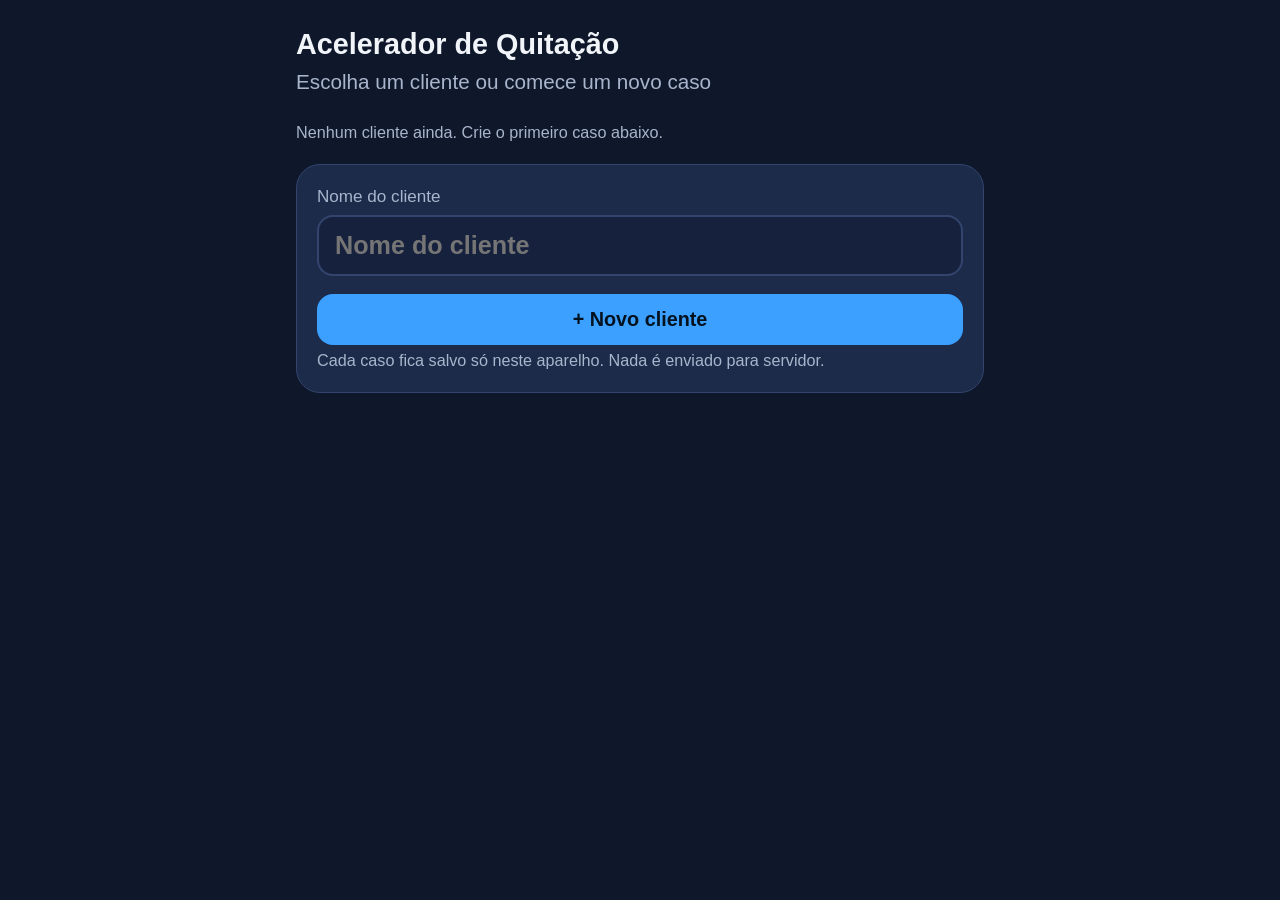
==== cronograma.html @ f445b401 "Adiciona o controle mês a mês do cliente O resultado do acelerador deixa de ser só uma tela de argum" ====
<!doctype html>
<html lang="pt-BR">
<head>
<meta charset="utf-8" />
<meta name="viewport" content="width=device-width, initial-scale=1, viewport-fit=cover" />
<title>Meu controle de pagamentos</title>
<link rel="manifest" href="manifest.webmanifest" />
<link rel="icon" href="assets/icons/icon-192.png" />
<meta name="theme-color" content="#0f172a" />
<link rel="stylesheet" href="assets/css/style.css" />
</head>
<body>
<main>
  <h1 id="nome-cliente">Meu controle</h1>
  <h2 id="subtitulo">Mês a mês do seu imóvel</h2>

  <!-- Quando falta configurar as datas -->
  <div id="aviso-configurar" class="section" style="display:none">
    <h3>Falta definir as datas</h3>
    <p class="hint" style="margin-bottom:16px">
      Para montar o cronograma, o app precisa saber em que mês começam os pagamentos
      e em que mês as chaves são entregues. Preencha no Passo 2.
    </p>
    <a class="btn btn-primary" id="link-configurar" href="#" style="display:block;text-align:center;text-decoration:none">
      Definir datas no Passo 2
    </a>
  </div>

  <div id="conteudo" style="display:none">
    <!-- Painel de situação -->
    <div class="result-card" id="cardProximo">
      <div class="label" id="labelProximo">Próximo vencimento</div>
      <div class="value" id="valorProximo">—</div>
      <p class="hint" id="hintProximo"></p>
    </div>

    <div class="section">
      <h3>Onde você está</h3>
      <div class="summary-line">
        <span>Já pago (registrado)</span>
        <span id="linhaPago">R$ 0</span>
      </div>
      <div class="summary-line">
        <span>Previsto até hoje</span>
        <span id="linhaPrevisto">R$ 0</span>
      </div>
      <div class="summary-line" id="linhaAtrasoWrap">
        <span>Em atraso</span>
        <span id="linhaAtraso">R$ 0</span>
      </div>
      <div class="summary-line">
        <span>Aportes que você já fez</span>
        <span id="linhaAportes">R$ 0</span>
      </div>
      <div class="summary-line">
        <span>Saldo devedor hoje</span>
        <span id="linhaSaldo">—</span>
      </div>
    </div>

    <div class="result-card highlight-good">
      <div class="label">Sua quitação está prevista para</div>
      <div class="value" id="valorQuitacao">—</div>
      <p class="hint" id="hintQuitacao"></p>
    </div>

    <div class="section">
      <div class="summary-line">
        <span>Tempo que você já economizou</span>
        <span class="total" id="linhaTempoEconomizado">—</span>
      </div>
      <div class="summary-line">
        <span>Juros que deixa de pagar</span>
        <span class="total" id="linhaEconomiaJuros">R$ 0</span>
      </div>
      <p class="hint">Comparado a pagar só a prestação mínima até o fim do prazo.</p>
    </div>

    <!-- Navegação por ano -->
    <div class="section">
      <div class="year-nav">
        <button type="button" class="btn btn-secondary" id="btn-ano-anterior">◀</button>
        <div class="year-label" id="rotuloAno">—</div>
        <button type="button" class="btn btn-secondary" id="btn-ano-proximo">▶</button>
      </div>
      <button type="button" class="btn btn-ghost" id="btn-ir-hoje" style="width:100%">Ir para o mês atual</button>
    </div>

    <div id="lista-meses"></div>
  </div>
</main>

<nav class="stepper" style="display:none"></nav>

<script type="module" src="js/screens/cronograma.js"></script>
<script>
if ("serviceWorker" in navigator) {
  window.addEventListener("load", () => navigator.serviceWorker.register("sw.js"));
}
</script>
</body>
</html>
---- assets/css/style.css ----
/* Acelerador de Quitação — design system
   Leitura à distância na mesa de negociação: tipografia grande, alto contraste,
   inputs largos com teclado numérico automático. */

:root {
  --bg: #0f172a;
  --bg-soft: #16213e;
  --surface: #1c2b4a;
  --surface-2: #24365c;
  --border: #33456e;
  --text: #f1f5f9;
  --text-dim: #a8b5cc;
  --accent: #3ba0ff;
  --good: #2fd680;
  --good-bg: #10331f;
  --warn: #ffb648;
  --warn-bg: #3a2a0a;
  --danger: #ff6b6b;
  --radius: 16px;
  --radius-lg: 24px;
  --gap: 20px;
}

* { box-sizing: border-box; }

html, body {
  margin: 0;
  padding: 0;
  background: var(--bg);
  color: var(--text);
  font-family: -apple-system, BlinkMacSystemFont, "Segoe UI", Roboto, Helvetica, Arial, sans-serif;
  font-size: 18px;
  line-height: 1.4;
  -webkit-tap-highlight-color: transparent;
}

body {
  padding-bottom: 96px; /* espaço pro stepper fixo */
}

main {
  max-width: 720px;
  margin: 0 auto;
  padding: 20px 16px 40px;
}

h1 {
  font-size: 1.6rem;
  margin: 4px 0 4px;
}

h2 {
  font-size: 1.15rem;
  color: var(--text-dim);
  margin: 0 0 20px;
  font-weight: 500;
}

h3 {
  font-size: 1.05rem;
  margin: 0 0 12px;
}

p.hint {
  color: var(--text-dim);
  font-size: 0.9rem;
  margin: 4px 0 0;
}

.section {
  background: var(--surface);
  border: 1px solid var(--border);
  border-radius: var(--radius-lg);
  padding: 20px;
  margin-bottom: var(--gap);
}

.field {
  margin-bottom: 18px;
}

.field label {
  display: block;
  font-size: 0.95rem;
  color: var(--text-dim);
  margin-bottom: 6px;
}

.field input,
.field select {
  width: 100%;
  font-size: 1.4rem;
  font-weight: 600;
  padding: 14px 16px;
  border-radius: var(--radius);
  border: 2px solid var(--border);
  background: var(--bg-soft);
  color: var(--text);
  appearance: none;
  -webkit-appearance: none;
}

.field input:focus,
.field select:focus {
  outline: none;
  border-color: var(--accent);
}

.field-row {
  display: flex;
  gap: 12px;
}
.field-row > .field {
  flex: 1;
  min-width: 0;
}

.toggle-group {
  display: flex;
  gap: 10px;
}
.toggle-group button {
  flex: 1;
  font-size: 1.05rem;
  font-weight: 600;
  padding: 14px;
  border-radius: var(--radius);
  border: 2px solid var(--border);
  background: var(--bg-soft);
  color: var(--text-dim);
}
.toggle-group button.active {
  border-color: var(--accent);
  color: var(--text);
  background: rgba(59, 160, 255, 0.15);
}

.list-rows {
  display: flex;
  flex-direction: column;
  gap: 10px;
  margin-bottom: 12px;
}
.list-row {
  display: flex;
  gap: 8px;
  align-items: center;
  background: var(--bg-soft);
  border: 1px solid var(--border);
  border-radius: var(--radius);
  padding: 8px 10px;
}
.list-row input,
.list-row select {
  flex: 1;
  min-width: 0;
  font-size: 1.1rem;
  font-weight: 600;
  padding: 10px 12px;
  border-radius: 12px;
  border: 2px solid var(--border);
  background: var(--surface);
  color: var(--text);
  appearance: none;
  -webkit-appearance: none;
}
.list-row input:focus,
.list-row select:focus {
  outline: none;
  border-color: var(--accent);
}
.list-row .remove-btn {
  flex: 0 0 auto;
  background: none;
  border: none;
  color: var(--danger);
  font-size: 1.4rem;
  line-height: 1;
  padding: 4px 8px;
}

button.btn {
  font-size: 1.1rem;
  font-weight: 600;
  padding: 14px 20px;
  border-radius: var(--radius);
  border: none;
  cursor: pointer;
}
button.btn-primary {
  background: var(--accent);
  color: #04121f;
  width: 100%;
}
button.btn-secondary {
  background: transparent;
  border: 2px solid var(--border);
  color: var(--text);
}
button.btn-ghost {
  background: transparent;
  border: none;
  color: var(--accent);
}

.warning-badge {
  display: flex;
  gap: 10px;
  align-items: flex-start;
  background: var(--warn-bg);
  border: 1px solid var(--warn);
  color: var(--warn);
  border-radius: var(--radius);
  padding: 12px 14px;
  font-size: 0.92rem;
  margin: 10px 0 18px;
}
.warning-badge .icon { font-size: 1.2rem; }
.warning-badge.erro {
  background: #3a1113;
  border-color: var(--danger);
  color: #ffb3b3;
}

/* Cards de destaque dos resultados */
.result-card {
  border-radius: var(--radius-lg);
  padding: 24px;
  margin-bottom: var(--gap);
  border: 1px solid var(--border);
  background: var(--surface);
}
.result-card .label {
  font-size: 1rem;
  color: var(--text-dim);
  margin-bottom: 8px;
}
.result-card .value {
  font-size: 2.6rem;
  font-weight: 800;
  line-height: 1;
}
.result-card.highlight-good {
  background: var(--good-bg);
  border-color: var(--good);
}
.result-card.highlight-good .value { color: var(--good); }

.summary-line {
  display: flex;
  justify-content: space-between;
  padding: 10px 0;
  border-bottom: 1px solid var(--border);
  font-size: 1.05rem;
}
.summary-line:last-child { border-bottom: none; }
.summary-line .total {
  font-weight: 700;
  font-size: 1.2rem;
}

.chart-box {
  background: var(--surface);
  border: 1px solid var(--border);
  border-radius: var(--radius-lg);
  padding: 16px;
  margin-bottom: var(--gap);
}
.chart-box canvas { width: 100% !important; }
.chart-legend {
  display: flex;
  gap: 18px;
  font-size: 0.9rem;
  margin-top: 10px;
}
.chart-legend span::before {
  content: "";
  display: inline-block;
  width: 12px;
  height: 12px;
  border-radius: 3px;
  margin-right: 6px;
  vertical-align: middle;
}
.chart-legend .cru::before { background: #ff8a8a; }
.chart-legend .estrategico::before { background: var(--good); }

/* Stepper de navegação entre os passos */
.stepper {
  position: fixed;
  bottom: 0;
  left: 0;
  right: 0;
  display: flex;
  background: var(--bg-soft);
  border-top: 1px solid var(--border);
  padding: 10px 12px calc(10px + env(safe-area-inset-bottom));
  gap: 8px;
  z-index: 20;
}
.stepper a {
  flex: 1;
  text-align: center;
  text-decoration: none;
  color: var(--text-dim);
  font-size: 0.95rem;
  font-weight: 600;
  padding: 10px 6px;
  border-radius: var(--radius);
}
.stepper a.current {
  color: var(--bg);
  background: var(--accent);
}

/* Lista de clientes — tela inicial */
.client-list {
  display: flex;
  flex-direction: column;
  gap: 10px;
  margin-bottom: 20px;
}
.client-item {
  display: flex;
  justify-content: space-between;
  align-items: center;
  background: var(--surface-2);
  border: 1px solid var(--border);
  border-radius: var(--radius);
  padding: 14px 16px;
  cursor: pointer;
}
.client-item .name { font-weight: 700; font-size: 1.05rem; }
.client-item .date { color: var(--text-dim); font-size: 0.85rem; }

@media (min-width: 640px) {
  .field-row { gap: 16px; }
}

/* ---- Controle mês a mês (cronograma) ---- */

.year-nav {
  display: flex;
  align-items: center;
  gap: 12px;
  margin-bottom: 12px;
}
.year-nav button { flex: 0 0 auto; padding: 12px 18px; }
.year-label {
  flex: 1;
  text-align: center;
  font-size: 1.4rem;
  font-weight: 800;
}

.mes-card {
  background: var(--surface);
  border: 1px solid var(--border);
  border-left: 5px solid var(--border);
  border-radius: var(--radius);
  padding: 14px 16px;
  margin-bottom: 12px;
}
.mes-card.pago { border-left-color: var(--good); }
.mes-card.atrasado { border-left-color: var(--danger); }
.mes-card.atual {
  border-color: var(--accent);
  border-left-color: var(--accent);
  background: var(--surface-2);
}

.mes-topo {
  display: flex;
  justify-content: space-between;
  align-items: flex-start;
  gap: 12px;
}
.mes-data {
  font-size: 1.15rem;
  font-weight: 800;
  text-transform: capitalize;
}
.mes-desc {
  font-size: 0.88rem;
  color: var(--text-dim);
  margin-top: 2px;
}
.mes-valor {
  font-size: 1.3rem;
  font-weight: 800;
  white-space: nowrap;
}

.mes-detalhe {
  display: flex;
  justify-content: space-between;
  font-size: 0.88rem;
  color: var(--text-dim);
  padding: 4px 0 0;
}

.mes-acoes { margin-top: 12px; }
.btn-pago {
  width: 100%;
  font-size: 1.05rem;
  font-weight: 700;
  padding: 12px;
  border-radius: 12px;
  border: 2px solid var(--border);
  background: var(--bg-soft);
  color: var(--text-dim);
  cursor: pointer;
}
.btn-pago.ativo {
  background: var(--good-bg);
  border-color: var(--good);
  color: var(--good);
}

.mes-campo { margin-top: 12px; }
.mes-campo label {
  display: block;
  font-size: 0.85rem;
  color: var(--text-dim);
  margin-bottom: 5px;
}
.mes-campo input {
  width: 100%;
  font-size: 1.1rem;
  font-weight: 600;
  padding: 10px 12px;
  border-radius: 12px;
  border: 2px solid var(--border);
  background: var(--bg-soft);
  color: var(--text);
}
.mes-campo input:focus { outline: none; border-color: var(--accent); }

.mes-saldo {
  margin-top: 12px;
  padding-top: 10px;
  border-top: 1px solid var(--border);
  font-size: 0.85rem;
  color: var(--text-dim);
}

.result-card.highlight-atencao {
  background: var(--warn-bg);
  border-color: var(--warn);
}
.result-card.highlight-atencao .value { color: var(--warn); }

/* O stepper agora tem 5 passos: reduz para caber em tela estreita */
.stepper a { font-size: 0.82rem; padding: 10px 2px; }
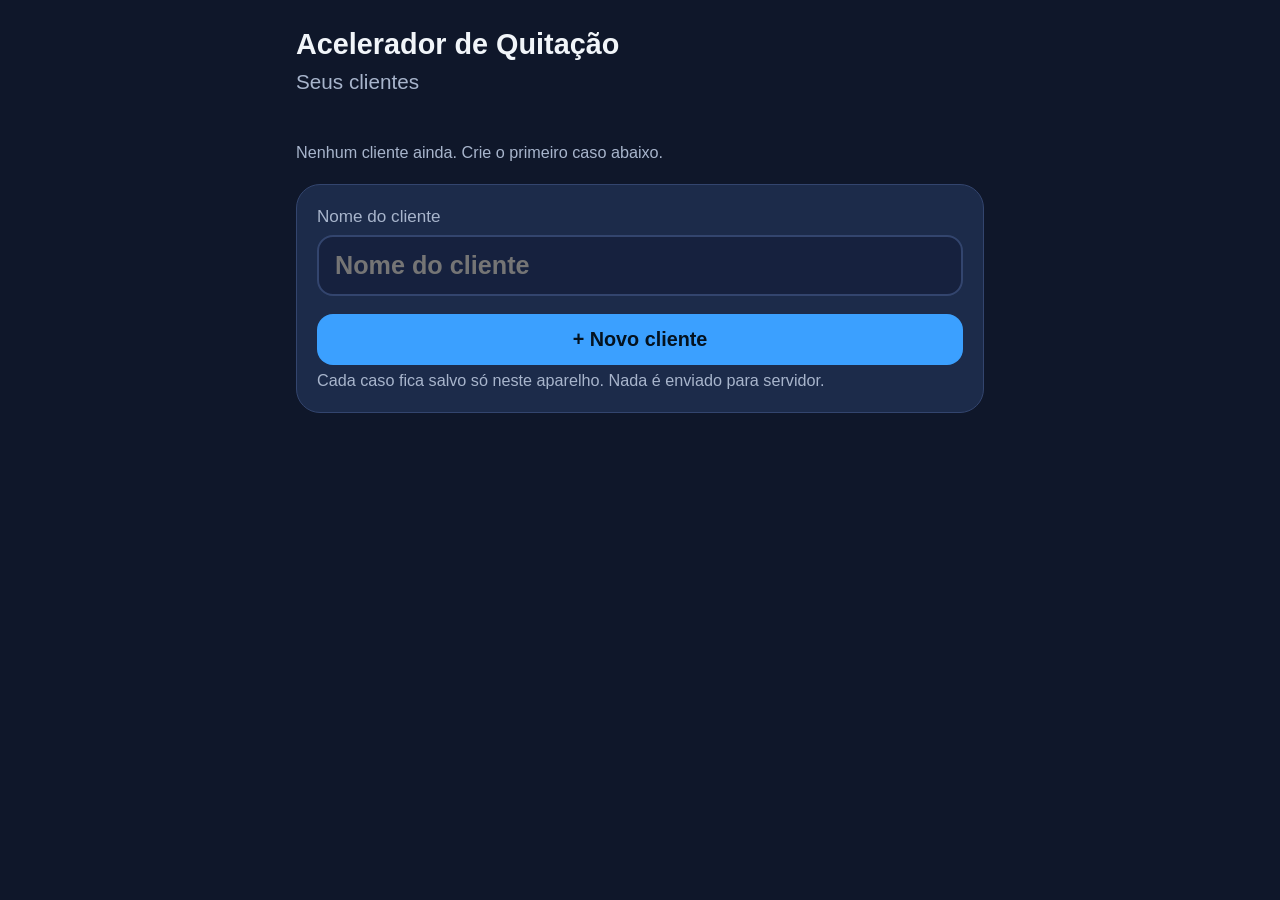
==== commit 5f283816: "Adiciona patrimônio, extrato ano a ano e hub do corretor PATRIMÔNIO  O cliente passa a ver o outro l" ====
--- a/cronograma.html
+++ b/cronograma.html
@@ -12,7 +12,7 @@
 <body>
 <main>
   <h1 id="nome-cliente">Meu controle</h1>
-  <h2 id="subtitulo">Mês a mês do seu imóvel</h2>
+  <h2 id="subtitulo">Seu imóvel, mês a mês</h2>
 
   <!-- Quando falta configurar as datas -->
   <div id="aviso-configurar" class="section" style="display:none">
@@ -27,71 +27,362 @@
   </div>
 
   <div id="conteudo" style="display:none">
-    <!-- Painel de situação -->
-    <div class="result-card" id="cardProximo">
-      <div class="label" id="labelProximo">Próximo vencimento</div>
-      <div class="value" id="valorProximo">—</div>
-      <p class="hint" id="hintProximo"></p>
+
+    <div class="tabs" role="tablist">
+      <button type="button" class="tab ativa" data-aba="painel">Painel</button>
+      <button type="button" class="tab" data-aba="simular">Simular</button>
+      <button type="button" class="tab" data-aba="evolucao">Evolução</button>
+      <button type="button" class="tab" data-aba="meses">Meses</button>
+      <button type="button" class="tab" data-aba="planilha">Planilha</button>
     </div>
 
-    <div class="section">
-      <h3>Onde você está</h3>
-      <div class="summary-line">
-        <span>Já pago (registrado)</span>
-        <span id="linhaPago">R$ 0</span>
-      </div>
-      <div class="summary-line">
-        <span>Previsto até hoje</span>
-        <span id="linhaPrevisto">R$ 0</span>
-      </div>
-      <div class="summary-line" id="linhaAtrasoWrap">
-        <span>Em atraso</span>
-        <span id="linhaAtraso">R$ 0</span>
-      </div>
-      <div class="summary-line">
-        <span>Aportes que você já fez</span>
-        <span id="linhaAportes">R$ 0</span>
-      </div>
-      <div class="summary-line">
-        <span>Saldo devedor hoje</span>
-        <span id="linhaSaldo">—</span>
-      </div>
-    </div>
-
-    <div class="result-card highlight-good">
-      <div class="label">Sua quitação está prevista para</div>
-      <div class="value" id="valorQuitacao">—</div>
-      <p class="hint" id="hintQuitacao"></p>
-    </div>
-
-    <div class="section">
-      <div class="summary-line">
-        <span>Tempo que você já economizou</span>
-        <span class="total" id="linhaTempoEconomizado">—</span>
-      </div>
-      <div class="summary-line">
-        <span>Juros que deixa de pagar</span>
-        <span class="total" id="linhaEconomiaJuros">R$ 0</span>
-      </div>
-      <p class="hint">Comparado a pagar só a prestação mínima até o fim do prazo.</p>
-    </div>
-
-    <!-- Navegação por ano -->
-    <div class="section">
-      <div class="year-nav">
-        <button type="button" class="btn btn-secondary" id="btn-ano-anterior">◀</button>
-        <div class="year-label" id="rotuloAno">—</div>
-        <button type="button" class="btn btn-secondary" id="btn-ano-proximo">▶</button>
-      </div>
-      <button type="button" class="btn btn-ghost" id="btn-ir-hoje" style="width:100%">Ir para o mês atual</button>
-    </div>
-
-    <div id="lista-meses"></div>
+    <!-- ============ ABA PAINEL ============ -->
+    <section class="painel-aba" data-painel="painel">
+
+      <!-- Saúde do contrato: status com ícone e texto, nunca cor sozinha -->
+      <div class="saude-card" id="saudeCard">
+        <div class="saude-topo">
+          <span class="saude-icone" id="saudeIcone">•</span>
+          <div>
+            <div class="saude-titulo" id="saudeTitulo">Saúde do contrato</div>
+            <div class="saude-msg" id="saudeMsg">—</div>
+          </div>
+        </div>
+        <div class="indicadores" id="indicadores"></div>
+      </div>
+
+      <!-- Número-herói: o que o cliente mais quer saber -->
+      <div class="hero">
+        <div class="hero-label">Sua quitação está prevista para</div>
+        <div class="hero-valor" id="heroQuitacao">—</div>
+        <div class="hero-detalhe" id="heroDetalhe"></div>
+      </div>
+
+      <!-- KPI row -->
+      <div class="kpi-row" id="kpiRow"></div>
+
+      <!-- Patrimônio: só aparece quando há valor de mercado informado -->
+      <div id="blocoPatrimonio" style="display:none">
+        <div class="patrimonio-card">
+          <div class="patrimonio-label">Seu patrimônio hoje</div>
+          <div class="patrimonio-valor" id="patrimonioLiquido">—</div>
+          <p class="hint" id="patrimonioDetalhe"></p>
+        </div>
+
+        <div class="chart-box">
+          <h3>Quanto do imóvel já é seu</h3>
+          <div class="rosca-wrap">
+            <canvas id="roscaPatrimonio"></canvas>
+          </div>
+          <ul class="legenda-rosca" id="legendaPatrimonio"></ul>
+          <p class="hint" id="hintPatrimonio"></p>
+        </div>
+      </div>
+
+      <!-- Medidor: uma razão contra um limite não é gráfico de pizza -->
+      <div class="section">
+        <h3>Quanto da dívida você já quitou</h3>
+        <div class="barra-progresso">
+          <div class="barra-preenchida" id="barraQuitado"></div>
+        </div>
+        <div class="barra-legenda">
+          <span id="barraTextoEsq">—</span>
+          <span id="barraTextoDir">—</span>
+        </div>
+      </div>
+
+      <!-- Roscas -->
+      <div class="chart-box">
+        <h3>De onde vem o valor do seu imóvel</h3>
+        <div class="rosca-wrap">
+          <canvas id="roscaImovel"></canvas>
+        </div>
+        <ul class="legenda-rosca" id="legendaImovel"></ul>
+      </div>
+
+      <div class="chart-box">
+        <h3>Para onde vai cada real que você paga</h3>
+        <div class="rosca-wrap">
+          <canvas id="roscaDesembolso"></canvas>
+        </div>
+        <ul class="legenda-rosca" id="legendaDesembolso"></ul>
+        <p class="hint" id="hintDesembolso"></p>
+      </div>
+    </section>
+
+
+    <!-- ============ ABA SIMULAR ============ -->
+    <section class="painel-aba" data-painel="simular" hidden>
+      <div class="section">
+        <h3>E se eu adiantar um valor?</h3>
+        <p class="hint" style="margin-bottom:16px">
+          Escolha um valor e veja o que acontece com a sua dívida. É a mesma conta que o
+          aplicativo da Caixa faz na opção <em>Reduzir saldo ou quitar</em>.
+        </p>
+
+        <div class="field">
+          <label for="simValor">Quanto você quer adiantar (R$)</label>
+          <input id="simValor" type="text" inputmode="decimal" placeholder="0,00" />
+        </div>
+        <div class="atalhos" id="atalhosAporte"></div>
+
+        <div class="summary-line">
+          <span>Saldo devedor hoje</span>
+          <span id="simSaldoHoje">—</span>
+        </div>
+        <div class="summary-line">
+          <span>Prestações que faltam</span>
+          <span id="simPrazoHoje">—</span>
+        </div>
+      </div>
+
+      <div id="simResultado" style="display:none">
+        <div class="section">
+          <h3>Quanto do seu pagamento abate a dívida</h3>
+          <div class="summary-line">
+            <span>Você paga</span>
+            <span id="simBruto">—</span>
+          </div>
+          <div class="summary-line">
+            <span>Juros corridos desde o vencimento</span>
+            <span id="simJurosDiarios">—</span>
+          </div>
+          <div class="summary-line">
+            <span class="total">Abate de verdade da dívida</span>
+            <span class="total" id="simAmortEfetiva">—</span>
+          </div>
+          <div class="field" style="margin-top:16px">
+            <label for="simDias">Dias desde o último vencimento</label>
+            <input id="simDias" type="text" inputmode="numeric" placeholder="0" />
+          </div>
+          <p class="hint">
+            Pagando no dia do vencimento, o valor inteiro abate a dívida. Quanto mais dias
+            passam, mais uma parte vira juros do período.
+          </p>
+        </div>
+
+        <h3 style="margin:26px 0 12px">Os dois caminhos que o banco oferece</h3>
+
+        <div class="opcao-card recomendada" id="cardPrazo">
+          <div class="opcao-topo">
+            <span class="opcao-selo">Economiza mais</span>
+            <div class="opcao-titulo">Reduzir o PRAZO</div>
+          </div>
+          <p class="opcao-desc">Você continua pagando a mesma prestação, mas por menos tempo.</p>
+          <div class="summary-line">
+            <span>Novo prazo</span>
+            <span class="total" id="prazoNovoPrazo">—</span>
+          </div>
+          <div class="summary-line">
+            <span>Prestação</span>
+            <span id="prazoPrestacao">—</span>
+          </div>
+          <div class="opcao-destaque">
+            <div class="opcao-destaque-label">Juros que você deixa de pagar</div>
+            <div class="opcao-destaque-valor" id="prazoEconomia">—</div>
+          </div>
+        </div>
+
+        <div class="opcao-card" id="cardPrestacao">
+          <div class="opcao-topo">
+            <div class="opcao-titulo">Reduzir a PRESTAÇÃO</div>
+          </div>
+          <p class="opcao-desc">Você paga menos por mês, mas continua pagando pelo mesmo tempo.</p>
+          <div class="summary-line">
+            <span>Prazo</span>
+            <span id="prestacaoNovoPrazo">—</span>
+          </div>
+          <div class="summary-line">
+            <span>Nova prestação</span>
+            <span class="total" id="prestacaoNova">—</span>
+          </div>
+          <div class="opcao-destaque">
+            <div class="opcao-destaque-label">Juros que você deixa de pagar</div>
+            <div class="opcao-destaque-valor" id="prestacaoEconomia">—</div>
+          </div>
+        </div>
+
+        <div class="chart-box">
+          <h3>Comparando os dois caminhos</h3>
+          <div class="rosca-wrap" style="max-width:300px">
+            <canvas id="graficoComparaModos"></canvas>
+          </div>
+          <p class="hint" id="hintCompara"></p>
+        </div>
+
+        <div class="section">
+          <button type="button" class="btn btn-primary" id="btn-registrar-aporte">
+            Registrar este aporte no meu controle
+          </button>
+          <p class="hint" id="hintRegistrar"></p>
+        </div>
+      </div>
+    </section>
+
+    <!-- ============ ABA EVOLUÇÃO ============ -->
+    <section class="painel-aba" data-painel="evolucao" hidden>
+      <div class="chart-box">
+        <h3>Sua dívida caindo ao longo do tempo</h3>
+        <canvas id="graficoSaldo" height="230"></canvas>
+        <div class="chart-legend">
+          <span class="cru">Só a prestação mínima</span>
+          <span class="estrategico">No seu ritmo</span>
+        </div>
+        <p class="hint" id="hintGraficoSaldo"></p>
+      </div>
+
+      <div class="chart-box">
+        <h3>Para onde vai cada prestação</h3>
+        <canvas id="graficoComposicao" height="230"></canvas>
+        <div class="chart-legend">
+          <span class="cru">Juros (custo do dinheiro)</span>
+          <span class="estrategico">Amortização (abate a dívida)</span>
+        </div>
+        <p class="hint" id="hintGraficoComposicao"></p>
+      </div>
+
+      <div class="chart-box">
+        <h3>Ano a ano: quanto abateu a dívida e quanto foi juros</h3>
+        <canvas id="graficoAnos" height="230"></canvas>
+        <div class="chart-legend">
+          <span class="cru">Juros</span>
+          <span class="estrategico">Abateu a dívida</span>
+        </div>
+        <p class="hint" id="hintAnos"></p>
+      </div>
+
+      <div class="section">
+        <h3>Extrato ano a ano</h3>
+        <p class="hint" style="margin-bottom:12px">
+          Mesmo formato do extrato de imposto de renda que a Caixa emite. Aqui é
+          <strong>projeção</strong> com a prestação constante — o extrato oficial traz o que
+          foi efetivamente pago, com correção e eventuais diferenças.
+        </p>
+        <div class="tabela-wrap" style="max-height:52vh">
+          <table class="planilha anos" id="tabelaAnos">
+            <thead>
+              <tr>
+                <th>Ano</th>
+                <th>Abateu a dívida</th>
+                <th>Juros</th>
+                <th>Seguros</th>
+                <th>Aportes</th>
+                <th>Juros/Abate</th>
+                <th>Saldo no fim</th>
+              </tr>
+            </thead>
+            <tbody></tbody>
+          </table>
+        </div>
+      </div>
+
+      <div class="section">
+        <h3>Onde você está</h3>
+        <div class="summary-line">
+          <span>Já pago (registrado)</span>
+          <span id="linhaPago">R$ 0</span>
+        </div>
+        <div class="summary-line">
+          <span>Previsto até hoje</span>
+          <span id="linhaPrevisto">R$ 0</span>
+        </div>
+        <div class="summary-line" id="linhaAtrasoWrap">
+          <span>Em atraso</span>
+          <span id="linhaAtraso">R$ 0</span>
+        </div>
+        <div class="summary-line">
+          <span>Aportes que você já fez</span>
+          <span id="linhaAportes">R$ 0</span>
+        </div>
+        <div class="summary-line">
+          <span>Saldo devedor hoje</span>
+          <span id="linhaSaldo">—</span>
+        </div>
+        <div class="summary-line">
+          <span class="total">Juros que deixa de pagar</span>
+          <span class="total" id="linhaEconomiaJuros">R$ 0</span>
+        </div>
+      </div>
+    </section>
+
+    <!-- ============ ABA MESES ============ -->
+    <section class="painel-aba" data-painel="meses" hidden>
+      <div class="result-card" id="cardProximo">
+        <div class="label" id="labelProximo">Próximo vencimento</div>
+        <div class="value" id="valorProximo">—</div>
+        <p class="hint" id="hintProximo"></p>
+      </div>
+      <div class="section">
+        <div class="year-nav">
+          <button type="button" class="btn btn-secondary" id="btn-ano-anterior">◀</button>
+          <div class="year-label" id="rotuloAno">—</div>
+          <button type="button" class="btn btn-secondary" id="btn-ano-proximo">▶</button>
+        </div>
+        <button type="button" class="btn btn-ghost" id="btn-ir-hoje" style="width:100%">Ir para o mês atual</button>
+      </div>
+      <div id="lista-meses"></div>
+    </section>
+
+    <!-- ============ ABA PLANILHA ============ -->
+    <section class="painel-aba" data-painel="planilha" hidden>
+      <div class="section">
+        <h3>Planilha do financiamento</h3>
+        <p class="hint" style="margin-bottom:14px">
+          Todas as prestações da Caixa, uma por linha, até a quitação. Cada linha fecha
+          assim: <strong>juros + amortização + seguros = prestação</strong>.
+          Arraste a tabela para o lado para ver todas as colunas.
+        </p>
+        <div class="summary-line">
+          <span>Sistema</span>
+          <span id="planilhaSistema">—</span>
+        </div>
+        <div class="summary-line">
+          <span>Parcelas até quitar</span>
+          <span id="planilhaQtd">—</span>
+        </div>
+        <div class="summary-line">
+          <span>Total de juros</span>
+          <span id="planilhaJuros">R$ 0</span>
+        </div>
+        <div class="summary-line">
+          <span>Total de seguros e tarifas</span>
+          <span id="planilhaSeguros">R$ 0</span>
+        </div>
+        <div class="summary-line">
+          <span class="total">Desembolso total do financiamento</span>
+          <span class="total" id="planilhaDesembolso">R$ 0</span>
+        </div>
+        <button type="button" class="btn btn-secondary" id="btn-csv" style="width:100%;margin-top:16px">
+          Baixar planilha (CSV para Excel)
+        </button>
+      </div>
+
+      <div class="tabela-wrap">
+        <table class="planilha" id="tabelaPlanilha">
+          <thead>
+            <tr>
+              <th>Nº</th>
+              <th>Mês</th>
+              <th>Prestação</th>
+              <th>Juros</th>
+              <th>Amortiz.</th>
+              <th>Seguros</th>
+              <th>Aporte</th>
+              <th>Saldo devedor</th>
+            </tr>
+          </thead>
+          <tbody></tbody>
+        </table>
+      </div>
+      <p class="hint" id="notaPlanilha"></p>
+    </section>
+
   </div>
 </main>
 
 <nav class="stepper" style="display:none"></nav>
 
+<script src="assets/vendor/chart.min.js"></script>
 <script type="module" src="js/screens/cronograma.js"></script>
 <script>
 if ("serviceWorker" in navigator) {
--- a/assets/css/style.css
+++ b/assets/css/style.css
@@ -452,3 +452,439 @@
 
 /* O stepper agora tem 5 passos: reduz para caber em tela estreita */
 .stepper a { font-size: 0.82rem; padding: 10px 2px; }
+
+/* ---- Abas do controle do cliente ---- */
+
+.tabs {
+  display: flex;
+  gap: 3px;
+  margin-bottom: var(--gap);
+  background: var(--bg-soft);
+  border: 1px solid var(--border);
+  border-radius: var(--radius);
+  padding: 5px;
+  /* Rede de segurança: com 5 abas, telas bem estreitas rolam a faixa em vez de
+     empurrar a página inteira para o lado. */
+  overflow-x: auto;
+  scrollbar-width: none;
+}
+.tabs::-webkit-scrollbar { display: none; }
+.tab {
+  flex: 1 0 auto;
+  min-width: 0;
+  font-size: 0.84rem;
+  font-weight: 700;
+  padding: 11px 5px;
+  border: none;
+  border-radius: 12px;
+  background: transparent;
+  color: var(--text-dim);
+  cursor: pointer;
+  white-space: nowrap;
+}
+.tab.ativa {
+  background: var(--accent);
+  color: #04121f;
+}
+
+/* ---- Barra de progresso da dívida quitada ---- */
+
+.barra-progresso {
+  height: 22px;
+  background: var(--bg-soft);
+  border: 1px solid var(--border);
+  border-radius: 999px;
+  overflow: hidden;
+}
+.barra-preenchida {
+  height: 100%;
+  width: 0;
+  background: linear-gradient(90deg, #1f9e5f, var(--good));
+  border-radius: 999px;
+  transition: width 0.3s ease;
+}
+.barra-legenda {
+  display: flex;
+  justify-content: space-between;
+  margin-top: 8px;
+  font-size: 0.9rem;
+  color: var(--text-dim);
+}
+
+/* ---- Planilha das parcelas ---- */
+
+.tabela-wrap {
+  overflow-x: auto;
+  overflow-y: auto;
+  max-height: 70vh;
+  -webkit-overflow-scrolling: touch;
+  background: var(--surface);
+  border: 1px solid var(--border);
+  border-radius: var(--radius);
+  margin-bottom: 12px;
+}
+
+table.planilha {
+  border-collapse: collapse;
+  width: max-content;
+  min-width: 100%;
+  font-size: 0.88rem;
+  font-variant-numeric: tabular-nums;
+}
+table.planilha th,
+table.planilha td {
+  padding: 9px 12px;
+  text-align: right;
+  white-space: nowrap;
+  border-bottom: 1px solid var(--border);
+}
+table.planilha th {
+  position: sticky;
+  top: 0;
+  z-index: 2;
+  background: var(--surface-2);
+  color: var(--text-dim);
+  font-size: 0.8rem;
+  font-weight: 700;
+  text-transform: uppercase;
+  letter-spacing: 0.02em;
+}
+table.planilha th:first-child,
+table.planilha td:first-child {
+  text-align: center;
+  color: var(--text-dim);
+}
+table.planilha th:nth-child(2),
+table.planilha td:nth-child(2) {
+  text-align: left;
+  text-transform: capitalize;
+}
+table.planilha td.saldo { font-weight: 700; }
+table.planilha td.aporte-feito { color: var(--good); font-weight: 700; }
+table.planilha tr.mes-atual td {
+  background: rgba(59, 160, 255, 0.16);
+}
+table.planilha tr.tem-aporte td { background: rgba(47, 214, 128, 0.09); }
+table.planilha tr.pago td:first-child::after {
+  content: " ✓";
+  color: var(--good);
+}
+table.planilha tfoot td {
+  position: sticky;
+  bottom: 0;
+  background: var(--surface-2);
+  font-weight: 800;
+  border-top: 2px solid var(--border);
+}
+
+/* ---- Dashboard do cliente ---- */
+
+:root {
+  /* Paleta categórica validada contra a superfície --surface (#1c2b4a).
+     Ordem fixa; ver comentário em js/charts.js antes de trocar. */
+  --serie-1: #3987e5;
+  --serie-2: #d95926;
+  --serie-3: #199e70;
+  --serie-4: #c98500;
+
+  /* Status: sempre acompanhados de ícone e texto, nunca cor sozinha.
+     O crítico é um passo mais claro que o de referência para passar 3:1
+     nesta superfície. */
+  --status-bom: #0ca30c;
+  --status-atencao: #fab219;
+  --status-critico: #eb5757;
+}
+
+/* Número-herói: exatamente um por tela */
+.hero {
+  text-align: center;
+  padding: 26px 20px;
+  margin-bottom: var(--gap);
+  background: var(--surface);
+  border: 1px solid var(--border);
+  border-radius: var(--radius-lg);
+}
+.hero-label {
+  font-size: 0.95rem;
+  color: var(--text-dim);
+  margin-bottom: 8px;
+}
+.hero-valor {
+  font-size: 3rem;
+  font-weight: 800;
+  line-height: 1;
+  color: var(--good);
+  /* proporcional de propósito: tabular-nums deixa número grande solto */
+}
+.hero-detalhe {
+  font-size: 0.92rem;
+  color: var(--text-dim);
+  margin-top: 10px;
+}
+
+/* KPI row */
+.kpi-row {
+  display: grid;
+  grid-template-columns: 1fr 1fr;
+  gap: 12px;
+  margin-bottom: var(--gap);
+}
+.kpi {
+  background: var(--surface);
+  border: 1px solid var(--border);
+  border-radius: var(--radius);
+  padding: 16px;
+}
+.kpi-label {
+  font-size: 0.82rem;
+  color: var(--text-dim);
+  margin-bottom: 6px;
+  line-height: 1.25;
+}
+.kpi-valor {
+  font-size: 1.5rem;
+  font-weight: 800;
+  line-height: 1.1;
+}
+
+/* Saúde do contrato */
+.saude-card {
+  border-radius: var(--radius-lg);
+  padding: 20px;
+  margin-bottom: var(--gap);
+  border: 1px solid var(--border);
+  border-left: 6px solid var(--border);
+  background: var(--surface);
+}
+.saude-card.bom { border-left-color: var(--status-bom); }
+.saude-card.atencao { border-left-color: var(--status-atencao); }
+.saude-card.critico { border-left-color: var(--status-critico); }
+
+.saude-topo {
+  display: flex;
+  gap: 14px;
+  align-items: flex-start;
+  margin-bottom: 6px;
+}
+.saude-icone { font-size: 1.7rem; line-height: 1; }
+.saude-titulo { font-size: 1.15rem; font-weight: 800; }
+.saude-msg { font-size: 0.95rem; color: var(--text-dim); margin-top: 3px; }
+
+.indicadores {
+  display: flex;
+  flex-direction: column;
+  gap: 2px;
+  margin-top: 16px;
+}
+.indicador {
+  display: flex;
+  align-items: center;
+  gap: 10px;
+  padding: 11px 0;
+  border-top: 1px solid var(--border);
+  font-size: 0.95rem;
+}
+.indicador-icone { flex: 0 0 auto; font-size: 1rem; width: 20px; text-align: center; }
+.indicador-titulo { flex: 0 0 auto; color: var(--text-dim); min-width: 96px; }
+.indicador-rotulo { flex: 1; font-weight: 700; text-align: right; }
+.indicador.bom .indicador-rotulo { color: var(--status-bom); }
+.indicador.atencao .indicador-rotulo { color: var(--status-atencao); }
+.indicador.critico .indicador-rotulo { color: var(--status-critico); }
+.indicador.neutro .indicador-rotulo { color: var(--text-dim); font-weight: 500; }
+
+/* Rosca + legenda em HTML (identidade nunca só por cor) */
+.rosca-wrap {
+  max-width: 260px;
+  margin: 4px auto 6px;
+}
+.legenda-rosca {
+  list-style: none;
+  margin: 8px 0 0;
+  padding: 0;
+  display: flex;
+  flex-direction: column;
+  gap: 2px;
+}
+.legenda-rosca li {
+  display: flex;
+  align-items: center;
+  gap: 10px;
+  padding: 9px 0;
+  border-top: 1px solid var(--border);
+  font-size: 0.93rem;
+}
+.legenda-rosca .marca {
+  flex: 0 0 auto;
+  width: 12px;
+  height: 12px;
+  border-radius: 3px;
+}
+.legenda-rosca .rot { flex: 1; color: var(--text-dim); }
+.legenda-rosca .val { font-weight: 700; white-space: nowrap; }
+.legenda-rosca .pct {
+  flex: 0 0 auto;
+  min-width: 46px;
+  text-align: right;
+  font-weight: 800;
+  font-variant-numeric: tabular-nums;
+}
+
+/* ---- Aba Simular ---- */
+
+.atalhos {
+  display: flex;
+  flex-wrap: wrap;
+  gap: 8px;
+  margin-bottom: 18px;
+}
+.atalhos button {
+  flex: 1 1 auto;
+  font-size: 0.92rem;
+  font-weight: 600;
+  padding: 10px 12px;
+  border-radius: 999px;
+  border: 2px solid var(--border);
+  background: var(--bg-soft);
+  color: var(--text);
+  cursor: pointer;
+  white-space: nowrap;
+}
+.atalhos button:hover { border-color: var(--accent); }
+
+.opcao-card {
+  background: var(--surface);
+  border: 1px solid var(--border);
+  border-radius: var(--radius-lg);
+  padding: 20px;
+  margin-bottom: var(--gap);
+}
+.opcao-card.recomendada { border-color: var(--good); }
+
+.opcao-topo { margin-bottom: 6px; }
+.opcao-selo {
+  display: inline-block;
+  font-size: 0.72rem;
+  font-weight: 800;
+  text-transform: uppercase;
+  letter-spacing: 0.04em;
+  color: var(--bg);
+  background: var(--good);
+  padding: 3px 9px;
+  border-radius: 999px;
+  margin-bottom: 8px;
+}
+.opcao-titulo { font-size: 1.2rem; font-weight: 800; }
+.opcao-desc {
+  font-size: 0.92rem;
+  color: var(--text-dim);
+  margin: 4px 0 14px;
+}
+
+.opcao-destaque {
+  margin-top: 14px;
+  padding-top: 14px;
+  border-top: 1px solid var(--border);
+}
+.opcao-destaque-label { font-size: 0.85rem; color: var(--text-dim); }
+.opcao-destaque-valor {
+  font-size: 1.7rem;
+  font-weight: 800;
+  line-height: 1.1;
+  margin-top: 2px;
+}
+.opcao-card.recomendada .opcao-destaque-valor { color: var(--good); }
+
+/* ---- Hub do corretor ---- */
+
+.hub-card {
+  background: var(--surface);
+  border: 1px solid var(--border);
+  border-left: 5px solid var(--border);
+  border-radius: var(--radius);
+  overflow: hidden;
+}
+.hub-card.bom { border-left-color: var(--status-bom); }
+.hub-card.atencao { border-left-color: var(--status-atencao); }
+.hub-card.critico { border-left-color: var(--status-critico); }
+
+.hub-topo {
+  display: flex;
+  justify-content: space-between;
+  align-items: flex-start;
+  gap: 12px;
+  padding: 15px 16px 12px;
+  text-decoration: none;
+  color: inherit;
+}
+.hub-nome {
+  font-size: 1.1rem;
+  font-weight: 800;
+  overflow: hidden;
+  text-overflow: ellipsis;
+  white-space: nowrap;
+}
+.hub-sub {
+  font-size: 0.86rem;
+  color: var(--text-dim);
+  margin-top: 3px;
+}
+.hub-card.critico .hub-sub { color: var(--status-critico); }
+.hub-card.atencao .hub-sub { color: var(--status-atencao); }
+.hub-valor {
+  font-size: 1.05rem;
+  font-weight: 700;
+  white-space: nowrap;
+}
+.hub-extra {
+  padding: 0 16px 12px;
+  font-size: 0.85rem;
+  color: var(--good);
+}
+.hub-acoes {
+  display: flex;
+  border-top: 1px solid var(--border);
+}
+.hub-acao {
+  flex: 1;
+  padding: 12px 8px;
+  font-size: 0.92rem;
+  font-weight: 700;
+  border: none;
+  background: transparent;
+  color: var(--accent);
+  cursor: pointer;
+}
+.hub-acao + .hub-acao { border-left: 1px solid var(--border); }
+.hub-acao.perigo { color: var(--danger); }
+.hub-acao:disabled { color: var(--text-dim); opacity: 0.5; cursor: not-allowed; }
+
+#campo-busca input {
+  font-size: 1.05rem;
+  font-weight: 500;
+}
+
+/* ---- Patrimônio ---- */
+
+.patrimonio-card {
+  background: linear-gradient(140deg, var(--good-bg), var(--surface));
+  border: 1px solid var(--good);
+  border-radius: var(--radius-lg);
+  padding: 22px;
+  margin-bottom: var(--gap);
+}
+.patrimonio-label { font-size: 0.95rem; color: var(--text-dim); }
+.patrimonio-valor {
+  font-size: 2.4rem;
+  font-weight: 800;
+  line-height: 1.05;
+  color: var(--good);
+  margin: 6px 0 4px;
+}
+
+/* ---- Extrato ano a ano ---- */
+
+table.anos { width: 100%; }
+table.anos th:first-child,
+table.anos td:first-child { text-align: left; }
+table.anos tr.ano-atual td { background: rgba(59, 160, 255, 0.16); }
+table.anos td.razao { font-weight: 700; }
